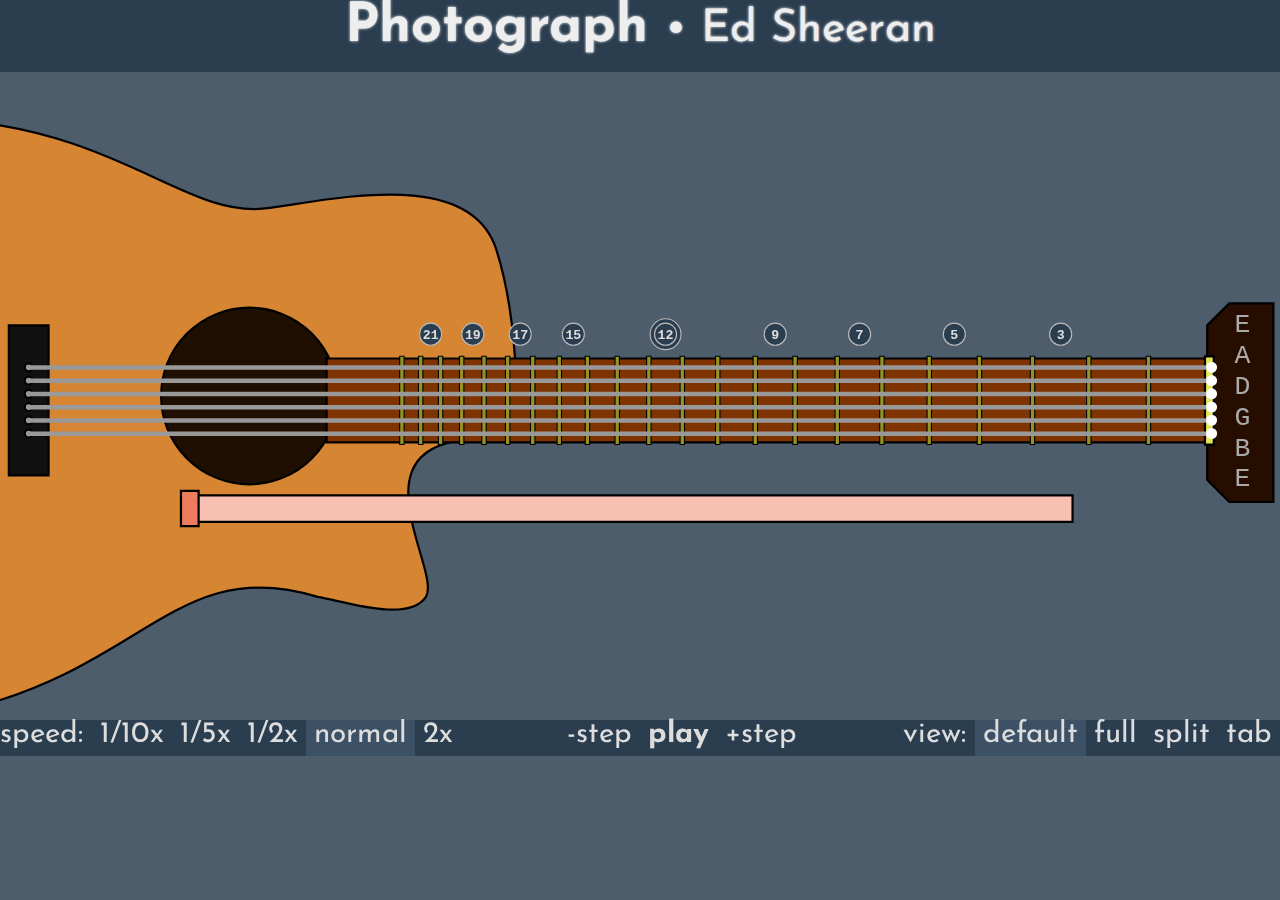
==== index.html @ c2bcfaba "first commit" ====
<html>
	<head>
		<link rel="stylesheet" href="css/style.css">
		<title>GuitarMax - Lego House</title>
	</head>
	<body>
		<a href="#"><div id="title-bar">
			<strong>Photograph</strong> <small> &bull; Ed Sheeran </small>
		</div></a>
		<div id="guitar-canvas">
			<canvas id="back-canvas"></canvas></canvas>
			<canvas id="front-canvas"></canvas></canvas>
		</div>
		<div id="playback-control">
			<div id="left-control">
				speed: <a href="#" data-spf="0.1"><div class="control-btn">1/10x</div></a><a href="#" data-spf="0.2"><div class="control-btn">1/5x</div></a><a href="#" data-spf="0.5"><div class="control-btn">1/2x</div></a><a href="#" data-spf="1"><div class="control-btn control-btn-selected">normal</div></a><a href="#" data-spf="2"><div class="control-btn">2x</div></a>
			</div>
			<div id="right-control">
				view: <a href="#"><div class="control-btn control-btn-selected">default</div></a><a href="#"><div class="control-btn">full</div></a><a href="#"><div class="control-btn">split</div></a><a href="#"><div class="control-btn">tab</div></a>
			</div>
			<div id="mid-control">
				<a href="#" class="pause"><div class="control-btn pause-set"><strong>pause</strong></div></a><a href="#" class="loop"><div class="control-btn pause-set">loop</div></a>
				<a href="#" class="-step"><div class="control-btn play-set">-step</div></a><a href="#" class="play"><div class="control-btn play-set"><strong>play</strong></div></a><a href="#" class="+step"><div class="control-btn play-set">+step</div></a>
			</div>
		</div>
	</body>
	<script type="text/javascript" src="js/jquery.min.js"></script>
	<script type="text/javascript" src="js/audiosynth.js"></script>
	<script type="text/javascript" src="js/script.js"></script>
	<script>
		drawGuitarPic();
		playTab(5,
"--------------------------------------------------------------------------------------------------------------------------------#"+
"----3-2-3-------------3-2-3------------3-2-3------------3-2-3------------3-2-3-------------3-2-3------------3-2-3----------*----#"+
"-----------2-----------------2----------------2----------------2----------------2-----------------2----------------2------------#"+
"--------------5--4--*-----------5--4-*-----------5--4-*-----------5--4-*-----------5--4--*-----------5--4-*-----------5--4-*----#"+
"-5---------*--------5--------*-------2----------------2-------------------------------------------------------------------------#"+
"-----------------------------------------------------------------------5--------*--------5-----------*----3-----------*----3----");

	</script>
</html>
---- css/style.css ----
@import url("http://fonts.googleapis.com/css?family=Josefin+Sans");

html, body {
	margin:0;
	padding:0;
}

a {
	 text-decoration: none;
	 color: #dddddd;
}


#title-bar, #playback-control {
	font-family: 'Josefin Sans';
	color: #dddddd;	
	position: relative;
	z-index: 2;
}

#title-bar {
	background-color: #2b3e50;
	width: 100%;
	height:10%;
	text-align: center;
	font-size: 6vh;
	height:8%;
}

#title-bar:hover {
	color: #eeeeee;	
	text-shadow: 0 0 3px white;
}

#guitar-canvas {
	height:72%;
	width:100%;
	position: relative;
}

#back-canvas, #front-canvas {
	position: absolute;
	left: 0; top: 0;
}

#back-canvas {
	z-index: 0;
}

#front-canvas {
	z-index: 1;
}


#playback-control {
	height:4%;
	width: 100%;
	font-size: 3.3vh; 
	background-color: #2b3e50;
	text-align: center;
}

.control-btn {
	height: 100%;
	display: inline-block;
	margin: 0px;
	padding-left: 8px;
	padding-right: 8px;
}

.control-btn-selected {
	background-color: #3C5165;	
}

.control-btn:hover {
	background-color: #3C5165;
}

#left-control {
	float: left;
}


#right-control {
	float: right;
}


body {
	background-color: #4e5d6c;
}
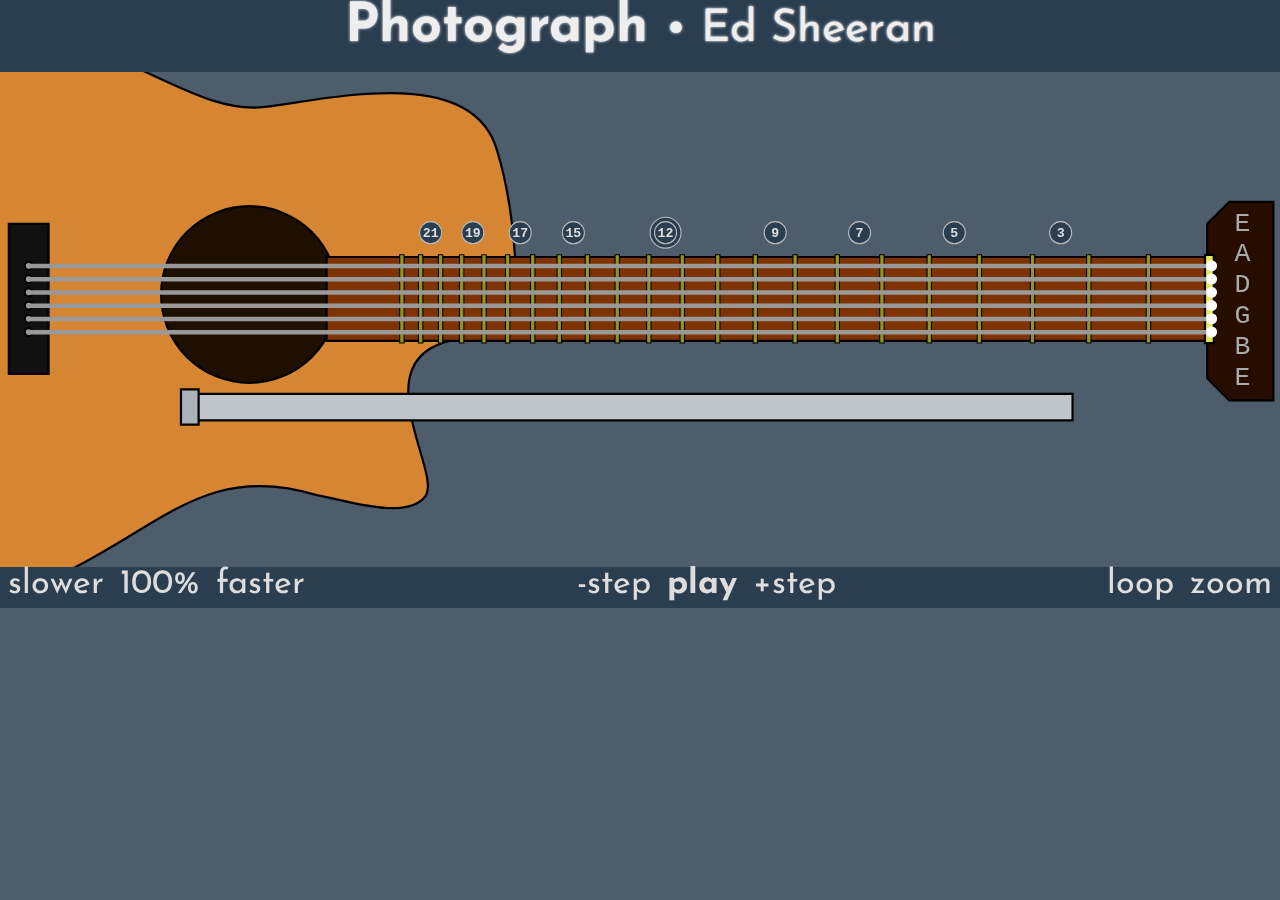
==== commit 7055c6e1: "plays alternate tabs, playback functionality, finger diagrams improved" ====
--- a/index.html
+++ b/index.html
@@ -1,7 +1,7 @@
 <html>
 	<head>
 		<link rel="stylesheet" href="css/style.css">
-		<title>GuitarMax - Lego House</title>
+		<title>GuitarBud - Photograph</title>
 	</head>
 	<body>
 		<a href="#"><div id="title-bar">
@@ -13,15 +13,17 @@
 		</div>
 		<div id="playback-control">
 			<div id="left-control">
-				speed: <a href="#" data-spf="0.1"><div class="control-btn">1/10x</div></a><a href="#" data-spf="0.2"><div class="control-btn">1/5x</div></a><a href="#" data-spf="0.5"><div class="control-btn">1/2x</div></a><a href="#" data-spf="1"><div class="control-btn control-btn-selected">normal</div></a><a href="#" data-spf="2"><div class="control-btn">2x</div></a>
+				<a href="#" class="slower"><div class="control-btn">slower</div></a><a href="#"><div class="control-btn speed-marker">100%</div></a><a href="#" class="faster"><div class="control-btn">faster</div></a>
 			</div>
 			<div id="right-control">
-				view: <a href="#"><div class="control-btn control-btn-selected">default</div></a><a href="#"><div class="control-btn">full</div></a><a href="#"><div class="control-btn">split</div></a><a href="#"><div class="control-btn">tab</div></a>
+				<a href="#" id="loop"><div class="control-btn">loop</div></a><a href="#"><div class="control-btn">zoom</div></a>
 			</div>
 			<div id="mid-control">
-				<a href="#" class="pause"><div class="control-btn pause-set"><strong>pause</strong></div></a><a href="#" class="loop"><div class="control-btn pause-set">loop</div></a>
-				<a href="#" class="-step"><div class="control-btn play-set">-step</div></a><a href="#" class="play"><div class="control-btn play-set"><strong>play</strong></div></a><a href="#" class="+step"><div class="control-btn play-set">+step</div></a>
+				<a href="#" class="pause"><div class="control-btn pause-set"><strong>pause</strong></div></a>
+				<a href="#" class="-step"><div class="control-btn play-set" id="prev-step">-step</div></a><a href="#" class="play"><div class="control-btn play-set"><strong>play</strong></div></a><a href="#" class="+step"><div class="control-btn play-set" id="next-step">+step</div></a>
 			</div>
+		</div>
+		<div id="info">
 		</div>
 	</body>
 	<script type="text/javascript" src="js/jquery.min.js"></script>
@@ -29,13 +31,21 @@
 	<script type="text/javascript" src="js/script.js"></script>
 	<script>
 		drawGuitarPic();
-		playTab(5,
-"--------------------------------------------------------------------------------------------------------------------------------#"+
-"----3-2-3-------------3-2-3------------3-2-3------------3-2-3------------3-2-3-------------3-2-3------------3-2-3----------*----#"+
-"-----------2-----------------2----------------2----------------2----------------2-----------------2----------------2------------#"+
-"--------------5--4--*-----------5--4-*-----------5--4-*-----------5--4-*-----------5--4--*-----------5--4-*-----------5--4-*----#"+
-"-5---------*--------5--------*-------2----------------2-------------------------------------------------------------------------#"+
-"-----------------------------------------------------------------------5--------*--------5-----------*----3-----------*----3----");
+/*		playTab(5,
+"------------------------------------------------------------------------------------------------------------------------------------------#"+
+"----1-0-1-------------1-0-1------------1-0-1------------1-0-1------------1-0-1-------------1-0-1------------1-0-1----------*--------------#"+
+"-----------0-----------------0----------------0----------------0----------------0-----------------0----------------0----------------------#"+
+"--------------3--2--*-----------3--2-*-----------3--2-*-----------3--2-*-----------3--2--*-----------3--2-*-----------3--2-*--------------#"+
+"-3---------*--------3--------*-------0----------------0-----------------------------------------------------------------------------------#"+
+"-----------------------------------------------------------------------3--------*--------3-----------*----1-----------*----1--------------");*/
+		playTab2(5,
+"1*----1y--1y------------1y--1y------------1y--1y-----------1y--1y-----------1y--1y------------1y--1y------------1y--1y-------------------#"+
+"1*------*-----------------*-----------------*----------------*----------------*-----------------*-----------------*----------------------#"+
+"2*--------------2w----*-----------2w----*-----------2w----*----------2w----*----------2w----*-----------2w----*-----------2w----*--------#"+
+"3*-3v-----------3w-*--3v----------3w-*--------------3w-*-------------3w-*-3u----------3w-*--3u----------3w-*--------------3w-*-----------#"+
+"4*---------------------------------------------------------------------------------------------------------------------------------------#"+
+"T*------------------------------------------------------------------------------------------------------------1u----------------1u-------#"+
+"S*-v--y-y-y--x--w--w--v-y-y-y--x--w--w--v-y-y-y--x--w--w-v-y-y-y--x--w--w-u-y-y-y--x--w--w--u-y-y-y--x--w--w--u-y-y-y--x--w--w--u--------");
 
 	</script>
 </html>--- a/css/style.css
+++ b/css/style.css
@@ -33,7 +33,7 @@
 }
 
 #guitar-canvas {
-	height:72%;
+	height:55%;
 	width:100%;
 	position: relative;
 }
@@ -53,9 +53,9 @@
 
 
 #playback-control {
-	height:4%;
+	height:4.5%;
 	width: 100%;
-	font-size: 3.3vh; 
+	font-size: 3.8vh; 
 	background-color: #2b3e50;
 	text-align: center;
 }
@@ -85,6 +85,9 @@
 	float: right;
 }
 
+#info {
+}
+
 
 body {
 	background-color: #4e5d6c;
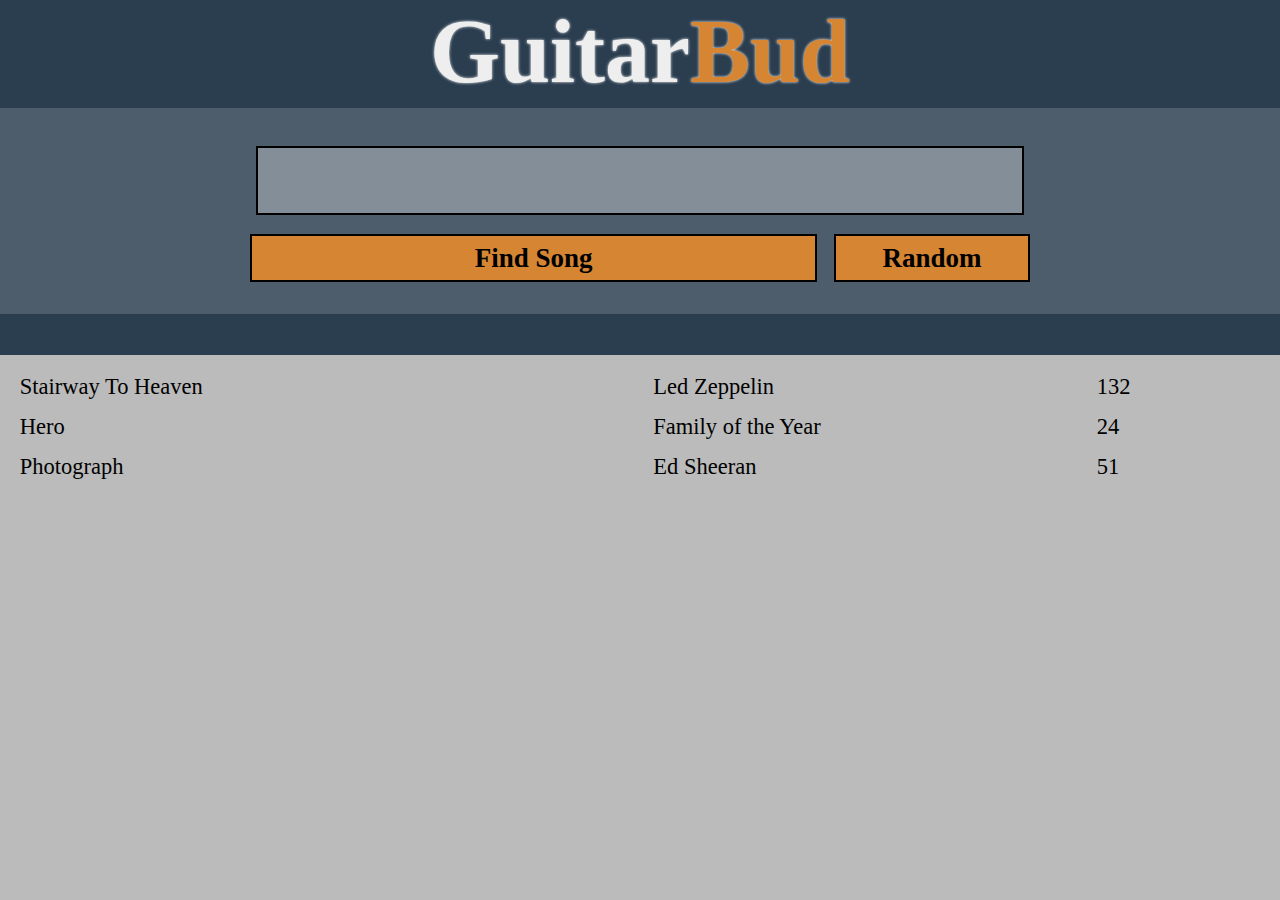
==== commit 4808baa4: "a lot of shit" ====
--- a/index.html
+++ b/index.html
@@ -1,51 +1,39 @@
 <html>
 	<head>
 		<link rel="stylesheet" href="css/style.css">
-		<title>GuitarBud - Photograph</title>
+		<title>GuitarBud</title>
 	</head>
 	<body>
-		<a href="#"><div id="title-bar">
-			<strong>Photograph</strong> <small> &bull; Ed Sheeran </small>
+		<a href="#"><div id="gb-bar">
+			<strong>Guitar<span id="bud">Bud</span></strong>
 		</div></a>
-		<div id="guitar-canvas">
-			<canvas id="back-canvas"></canvas></canvas>
-			<canvas id="front-canvas"></canvas></canvas>
-		</div>
-		<div id="playback-control">
-			<div id="left-control">
-				<a href="#" class="slower"><div class="control-btn">slower</div></a><a href="#"><div class="control-btn speed-marker">100%</div></a><a href="#" class="faster"><div class="control-btn">faster</div></a>
-			</div>
-			<div id="right-control">
-				<a href="#" id="loop"><div class="control-btn">loop</div></a><a href="#"><div class="control-btn">zoom</div></a>
-			</div>
-			<div id="mid-control">
-				<a href="#" class="pause"><div class="control-btn pause-set"><strong>pause</strong></div></a>
-				<a href="#" class="-step"><div class="control-btn play-set" id="prev-step">-step</div></a><a href="#" class="play"><div class="control-btn play-set"><strong>play</strong></div></a><a href="#" class="+step"><div class="control-btn play-set" id="next-step">+step</div></a>
+		<div id="song-combobox">
+			<div><input type="text" id="song-input"></div>
+			<div id="button-row">
+				<a href="#"><div class="home-button" id="hb1">Find Song</div></a>
+				<a href="#"><div class="home-button" id="hb2">Random</div></a>				
 			</div>
 		</div>
+		<div id="playback-control"></div>		
 		<div id="info">
+			<table id="song-list">
+				<tr>
+					<td><a href = "#">Stairway To Heaven</a></td>
+					<td><a href = "#">Led Zeppelin</a></td>
+					<td><a href = "#">132</a></td>
+				</tr>
+				<tr>
+					<td>Hero</td>
+					<td>Family of the Year</td>
+					<td>24</td>
+				</tr>
+				<tr>
+					<td>Photograph</td>
+					<td>Ed Sheeran</td>
+					<td>51</td>
+				</tr>
+			</table>
 		</div>
 	</body>
 	<script type="text/javascript" src="js/jquery.min.js"></script>
-	<script type="text/javascript" src="js/audiosynth.js"></script>
-	<script type="text/javascript" src="js/script.js"></script>
-	<script>
-		drawGuitarPic();
-/*		playTab(5,
-"------------------------------------------------------------------------------------------------------------------------------------------#"+
-"----1-0-1-------------1-0-1------------1-0-1------------1-0-1------------1-0-1-------------1-0-1------------1-0-1----------*--------------#"+
-"-----------0-----------------0----------------0----------------0----------------0-----------------0----------------0----------------------#"+
-"--------------3--2--*-----------3--2-*-----------3--2-*-----------3--2-*-----------3--2--*-----------3--2-*-----------3--2-*--------------#"+
-"-3---------*--------3--------*-------0----------------0-----------------------------------------------------------------------------------#"+
-"-----------------------------------------------------------------------3--------*--------3-----------*----1-----------*----1--------------");*/
-		playTab2(5,
-"1*----1y--1y------------1y--1y------------1y--1y-----------1y--1y-----------1y--1y------------1y--1y------------1y--1y-------------------#"+
-"1*------*-----------------*-----------------*----------------*----------------*-----------------*-----------------*----------------------#"+
-"2*--------------2w----*-----------2w----*-----------2w----*----------2w----*----------2w----*-----------2w----*-----------2w----*--------#"+
-"3*-3v-----------3w-*--3v----------3w-*--------------3w-*-------------3w-*-3u----------3w-*--3u----------3w-*--------------3w-*-----------#"+
-"4*---------------------------------------------------------------------------------------------------------------------------------------#"+
-"T*------------------------------------------------------------------------------------------------------------1u----------------1u-------#"+
-"S*-v--y-y-y--x--w--w--v-y-y-y--x--w--w--v-y-y-y--x--w--w-v-y-y-y--x--w--w-u-y-y-y--x--w--w--u-y-y-y--x--w--w--u-y-y-y--x--w--w--u--------");
-
-	</script>
 </html>--- a/css/style.css
+++ b/css/style.css
@@ -1,8 +1,11 @@
-@import url("http://fonts.googleapis.com/css?family=Josefin+Sans");
 
 html, body {
 	margin:0;
 	padding:0;
+}
+
+body{
+	background-color: #bbbbbb;
 }
 
 a {
@@ -10,8 +13,46 @@
 	 color: #dddddd;
 }
 
+#song-list{
+	font-family: Verdana;
+	width: 100%;
+	font-size: 2.5vh;
+	border-collapse: collapse;
+}
 
-#title-bar, #playback-control {
+#song-list tr:hover{
+	background-color: #dddddd;
+	font-weight: bold;
+}
+
+
+#song-list td{
+	padding: 7px;
+	margin: 3px;
+}
+
+#song-list tr:nth-child(1) td:nth-child(1){
+	width: 50%;
+}
+#song-list tr:nth-child(1) td:nth-child(2){
+	width: 35%;
+}
+#song-list tr:nth-child(1) td:nth-child(3){
+	width: 14%;
+}
+#song-list td a, .home-button{
+	text-decoration: none;
+	color: black;
+	display: block;
+}
+
+
+
+
+#bud {
+	color: #D68533;		
+}
+#gb-bar, #title-bar, #playback-control {
 	font-family: 'Josefin Sans';
 	color: #dddddd;	
 	position: relative;
@@ -21,13 +62,68 @@
 #title-bar {
 	background-color: #2b3e50;
 	width: 100%;
-	height:10%;
 	text-align: center;
 	font-size: 6vh;
 	height:8%;
 }
 
-#title-bar:hover {
+#gb-bar {
+	background-color: #2b3e50;
+	width: 100%;
+	text-align: center;
+	font-size: 10vh;
+	height:12%;
+}
+
+#song-combobox{
+	text-align: center;	
+	padding: 2vw;
+	background-color: #4e5d6c;
+}
+
+#song-input{
+	text-align: center;	
+	font-family: 'Josefin Sans';
+	color: white;
+	font-size: 5vh;
+	width: 60vw;
+	background-color: #838E98;
+	border: 2px solid black;
+	margin: 1vw;
+	padding: 0.5vw;
+}
+#query-text{
+	width: 602ww;
+	background-color: red;	
+	text-align: left;	
+}
+#song-input:focus{
+	outline: none;
+}
+#button-row{
+}
+.home-button{
+	background-color: #D68533;			
+	font-size: 3vh;
+	padding: 0.5vw;
+	margin: 0.5vw;
+	font-family: 'Josefin Sans';
+	display: inline-block;
+	text-align: center;	
+	font-weight: bold;
+	border: 2px solid black;
+}
+.home-button:hover{
+	background-color: #EBA054;			
+}
+#hb1{
+	width: 43vw;
+}
+#hb2{
+	width: 14vw;
+}
+
+#title-bar:hover, #gb-bar:hover  {
 	color: #eeeeee;	
 	text-shadow: 0 0 3px white;
 }
@@ -36,6 +132,7 @@
 	height:55%;
 	width:100%;
 	position: relative;
+	background-color: #4e5d6c;
 }
 
 #back-canvas, #front-canvas {
@@ -86,9 +183,5 @@
 }
 
 #info {
+	margin: 1%;
 }
-
-
-body {
-	background-color: #4e5d6c;
-}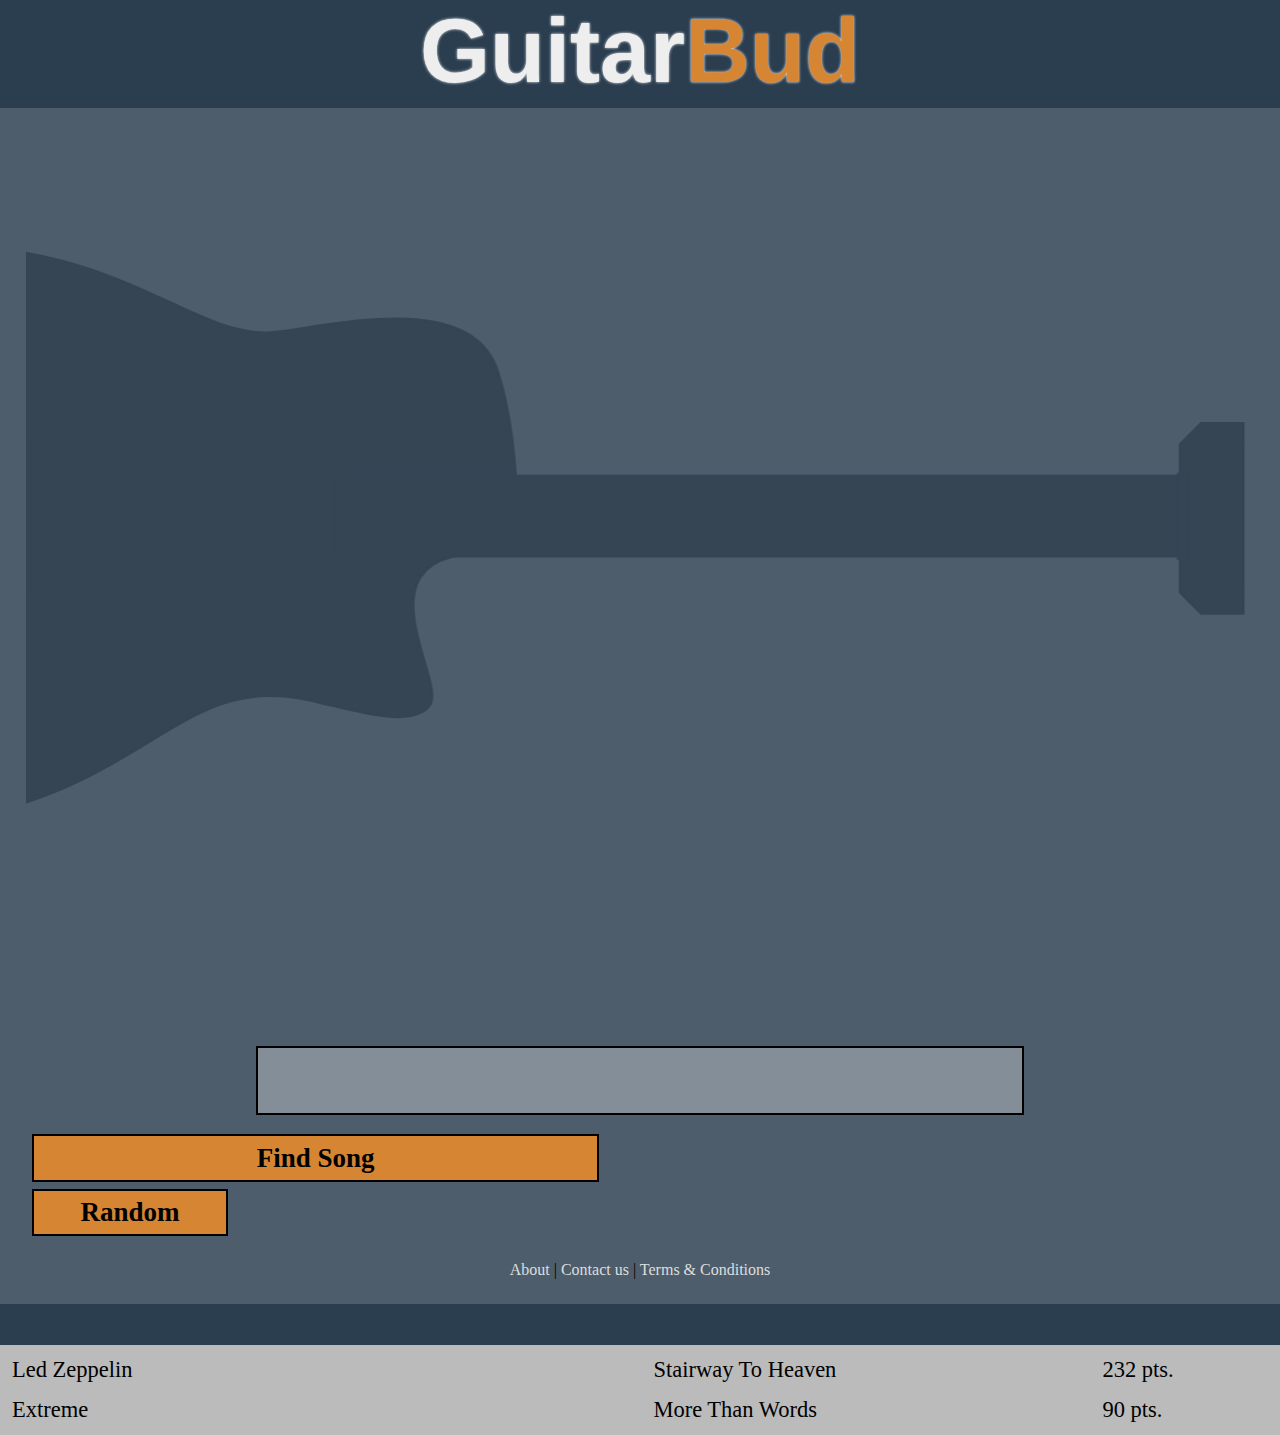
==== commit 0f346700: "beta test version" ====
--- a/index.html
+++ b/index.html
@@ -1,39 +1,51 @@
+
 <html>
 	<head>
-		<link rel="stylesheet" href="css/style.css">
 		<title>GuitarBud</title>
+		
+		
+<link type="text/css" rel="stylesheet" href="css/style.css">
+
+
 	</head>
 	<body>
 		<a href="#"><div id="gb-bar">
 			<strong>Guitar<span id="bud">Bud</span></strong>
 		</div></a>
 		<div id="song-combobox">
-			<div><input type="text" id="song-input"></div>
-			<div id="button-row">
-				<a href="#"><div class="home-button" id="hb1">Find Song</div></a>
-				<a href="#"><div class="home-button" id="hb2">Random</div></a>				
+			<canvas id="shadow-canvas"></canvas>
+			<div id="song-combobox-inner">
+				<div><input type="text" id="song-input" value="" autofocus onfocus="this.value = this.value;"></div>
+				<div id="button-row">
+					<a href="javascript:;"><div class="home-button" id="hb1">Find Song</div></a>
+					<a href="javascript:;"><div class="home-button" id="hb2">Random</div></a><br>				
+					<div id="extra-links"><a href="about.html"><span id="about-link">About</span></a> | <a href="about.html#contact">Contact us</a> | <a href="about.html#terms">Terms &amp Conditions</a></div>
+				</div>
 			</div>
 		</div>
 		<div id="playback-control"></div>		
 		<div id="info">
 			<table id="song-list">
-				<tr>
-					<td><a href = "#">Stairway To Heaven</a></td>
-					<td><a href = "#">Led Zeppelin</a></td>
-					<td><a href = "#">132</a></td>
-				</tr>
-				<tr>
-					<td>Hero</td>
-					<td>Family of the Year</td>
-					<td>24</td>
-				</tr>
-				<tr>
-					<td>Photograph</td>
-					<td>Ed Sheeran</td>
-					<td>51</td>
-				</tr>
-			</table>
+
+	<tr>
+		<td><a href = "stairway.html">Led Zeppelin</a></td>
+		<td><a href = "stairway.html">Stairway To Heaven</a></td>
+		<td><a href = "stairway.html">232 pts.</a></td>
+	</tr>
+
+	<tr>
+		<td><a href = "morethanwords.html">Extreme</a></td>
+		<td><a href = "morethanwords.html">More Than Words</a></td>
+		<td><a href = "morethanwords.html">90 pts.</a></td>
+	</tr>
+
+
+</table>
+<strong></strong>
 		</div>
 	</body>
-	<script type="text/javascript" src="js/jquery.min.js"></script>
+	
+<script src="js2/jquery.min.js"></script>
+<script src="js2/script_draw.js"></script>
+<script src="js2/script.js"></script>
 </html>--- a/css/style.css
+++ b/css/style.css
@@ -53,7 +53,7 @@
 	color: #D68533;		
 }
 #gb-bar, #title-bar, #playback-control {
-	font-family: 'Josefin Sans';
+	font-family: Century Gothic, sans-serif;
 	color: #dddddd;	
 	position: relative;
 	z-index: 2;
@@ -83,8 +83,7 @@
 
 #song-input{
 	text-align: center;	
-	font-family: 'Josefin Sans';
-	color: white;
+	font-family: Century Gothic, sans-serif	color: white;
 	font-size: 5vh;
 	width: 60vw;
 	background-color: #838E98;
@@ -107,7 +106,7 @@
 	font-size: 3vh;
 	padding: 0.5vw;
 	margin: 0.5vw;
-	font-family: 'Josefin Sans';
+	font-family: Century Gothic, sans-serif	
 	display: inline-block;
 	text-align: center;	
 	font-weight: bold;
@@ -129,7 +128,7 @@
 }
 
 #guitar-canvas {
-	height:55%;
+	height:45vh;
 	width:100%;
 	position: relative;
 	background-color: #4e5d6c;
@@ -183,5 +182,61 @@
 }
 
 #info {
-	margin: 1%;
-}
+	font-family: Verdana;
+	margin: 5px;
+}
+
+
+#info2, #info-back, #info-forward
+{
+	height: 35%;
+	padding: 1%;	
+	background-color: #DDDDDD;
+}
+
+#info-back, #info-forward
+{
+	width: 5%;
+}
+
+#info2 {
+	width: 97%;
+	overflow-x: auto;
+	overflow-y: visible;	
+	position: relative;
+	margin: 0 auto;
+}
+
+#info2 a {
+	color: black;
+}
+
+
+
+.ins {
+	padding: 3px;
+	margin: 0px;
+	display: inline-block;
+	font-family:"Consolas", monospace;
+	font-size: 4vh;
+	text-align: center;
+}
+#ins-table {
+	height: 100%;
+	border-collapse: collapse;
+}
+#ins-tr {
+	height: 100%;
+	vertical-align: middle;
+}
+#ins-tr td{
+	vertical-align: middle;
+}
+
+.ins-select {
+	background-color: #E6B685;
+}
+
+.ins-a-hover {
+	background-color: #B2D1FF;	
+}
